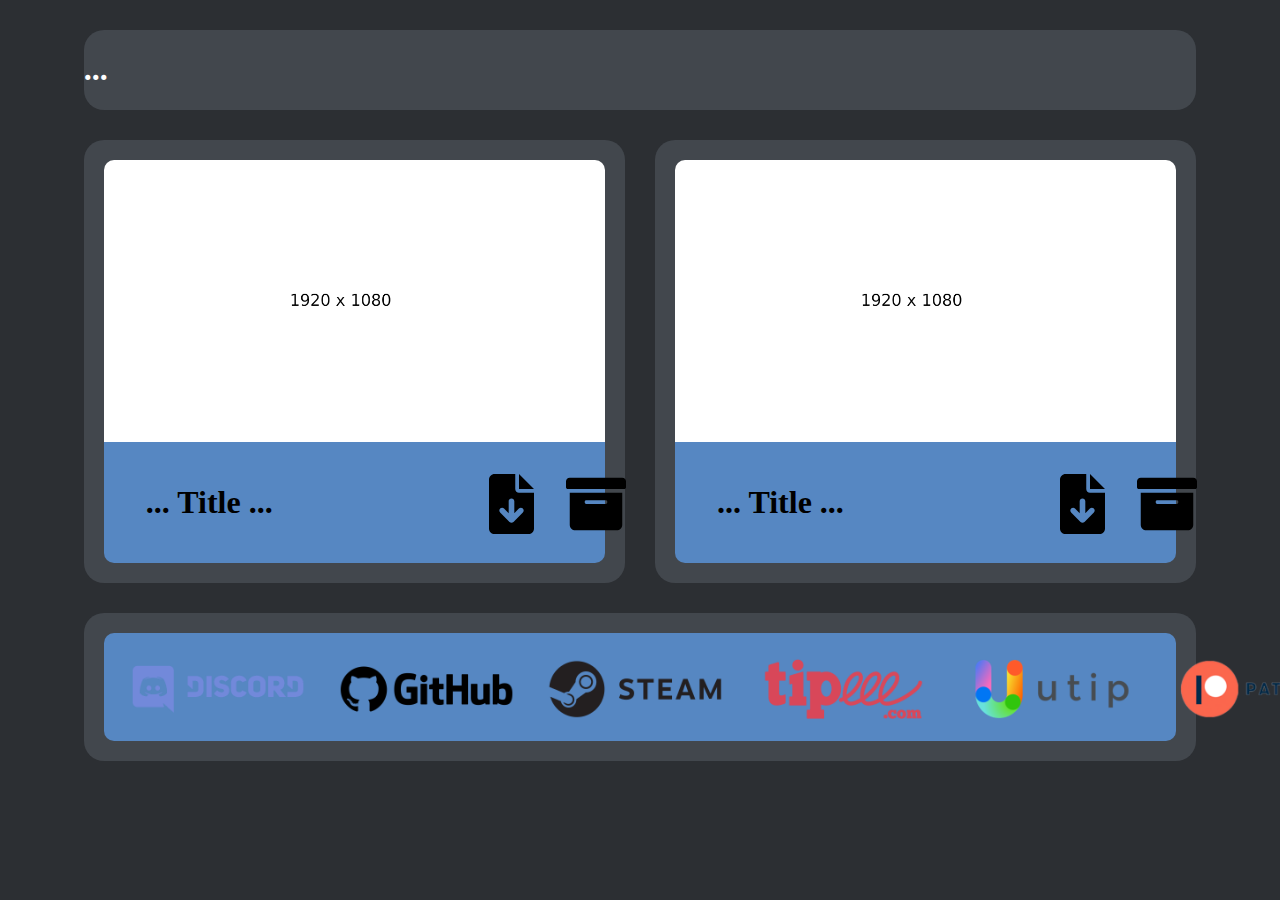
==== linventif.org/index.html @ 298c96c4 "2022 04 28" ====
<!DOCTYPE html>
<html>
    
    <head>
        <meta charset="utf-8" />
        <html lang="fr"> 
        <link rel="stylesheet" href="style.css" />        
        <title>Linventif ・ ORG</title>
        <link rel="icon" type="image/x-icon" href="Images/linv_flavicon.ico">
    </head>

    <body>
        <div id="body">

            <div id="nav">
                <div id="nav_content">
                    <h1>...</h1>
                </div>  
            </div>

            <div id="grid">
                    <div class="case">
                        <img class="content_image" src="Images/1920_x_1080.png">
                        <div class="title">
                            <h1>... Title ...</h1>
                            <div class="button">
                                <a href="Maps/Test/Materials/Materials-Test.zip">
                                    <input type="image" src="Images/file-arrow-down-solid.svg"/> 
                                </a>
                                <a href="Maps/Test/VMF/Test.zip">
                                    <input type="image" src="Images/box-archive-solid.svg"/> 
                                </a>
                            </div>   
                        </div>                                
                    </div>

                    <div class="case">
                        <img class="content_image" src="Images/1920_x_1080.png">
                        <div class="title">
                            <h1>... Title ...</h1>
                            <div class="button">
                                <a href="Maps/Test/Materials/Materials-Test.zip">
                                    <input type="image" src="Images/file-arrow-down-solid.svg"/> 
                                </a>
                                <a href="Maps/Test/VMF/Test.zip">
                                    <input type="image" src="Images/box-archive-solid.svg"/> 
                                </a>
                            </div>   
                        </div>                                
                    </div>
            </div>  


            <div id="footer">
                <div id="footer_content">
                    <div class="button">
                        <a href="https://dsc.gg/linventif">
                            <input type="image" src="Images/discord.png"/> 
                        </a>
                        <a href="https://dsc.gg/linventif">
                            <input type="image" src="Images/github.png"/> 
                        </a>
                        <a href="https://dsc.gg/linventif">
                            <input type="image" src="Images/steam.png"/> 
                        </a>
                        <a href="https://dsc.gg/linventif">
                            <input type="image" src="Images/tipeee.png"/> 
                        </a>
                        <a href="https://dsc.gg/linventif">
                            <input type="image" src="Images/utip.png"/> 
                        </a>
                        <a href="https://dsc.gg/linventif">
                            <input type="image" src="Images/patreon.png"/> 
                        </a>         
                    </div>
                </div>               
            </div>                       
        </div>
    </body>
</html>
---- linventif.org/style.css ----
body {
    color:black;
    background-color:#2c2f33;
    font-family: Calibri;
} 

#body {
    margin: auto;
    width: 88%;
}

/* - - - - - - - - - - - - - - - - - */

#nav {
    height: auto;
    margin-top: 30px;
    margin-bottom: 30px;
    border-radius: 20px;
    background-color:#42474d;
}

#nav_content {
    color: white;
    display: flex;
    justify-content: space-between;
    align-items: center; 
    margin: auto;
}

#nav_content .button {
    width: 90%;
}

/* - - - - - - - - - - - - - - - - - */

#footer {
    margin-top: 30px;
    margin-bottom: 30px;
    padding: 20px;
    height: auto;
    background-color:#42474d;
    border-radius: 20px;
}

#footer_content {
    background-color:#5687c2; 
    padding: 10px;
    border-radius: 10px;
}

/* - - - - - - - - - - - - - - - - - */

#grid {
    width: 100%;
	display: grid;
	grid-template-columns: repeat(2, 1fr);
	grid-gap: 30px;
	grid-auto-rows: minmax(auto, auto);  
}



/* - - - - - - - - - - - - - - - - - */

.case {
    height: auto;
    padding: 20px;
    background-color:#42474d;
    border-radius: 20px;
    display: flex;
    flex-direction: column;
}

#content {
	text-align: center;
    display: flex;
    justify-content: space-around;
}

.content_image {
    width: 100%;
    height: max-content;
    border-radius: 10px 10px 0px 0px;
}

/* - - - - - - - - - - - - - - - - - */

.title {
    background-color:#5687c2; 
    border-radius: 0px 0px 10px 10px;
    margin-top: 0%;
    height: auto;
    padding: 10px;

    display: flex;
    justify-content: space-evenly;
}

.title h1 {
    margin: 1em;
    width: 78%;
    display: inline-block;
    vertical-align: middle;
    line-height: normal;
    text-align: left;
}

.title .button {
    width: 22%;
    margin-right: 1em;
}

.title .button a:hover {
    
    -webkit-filter: invert(1);
    filter: invert(0.2);
}

/* - - - - - - - - - - - - - - - - - */

.button {
    display: flex;
    justify-content: space-around;
    align-items: center; 
    margin: auto;
}

input[type='image'] {
    margin-top: 1rem;
}

input[type='image'] {
    height: 60px;
}

.button a {
    align-items: center;
    border-radius: 8px;
    padding-bottom: 0.5em;
    padding-left: 1em;
    padding-right: 1em;
}
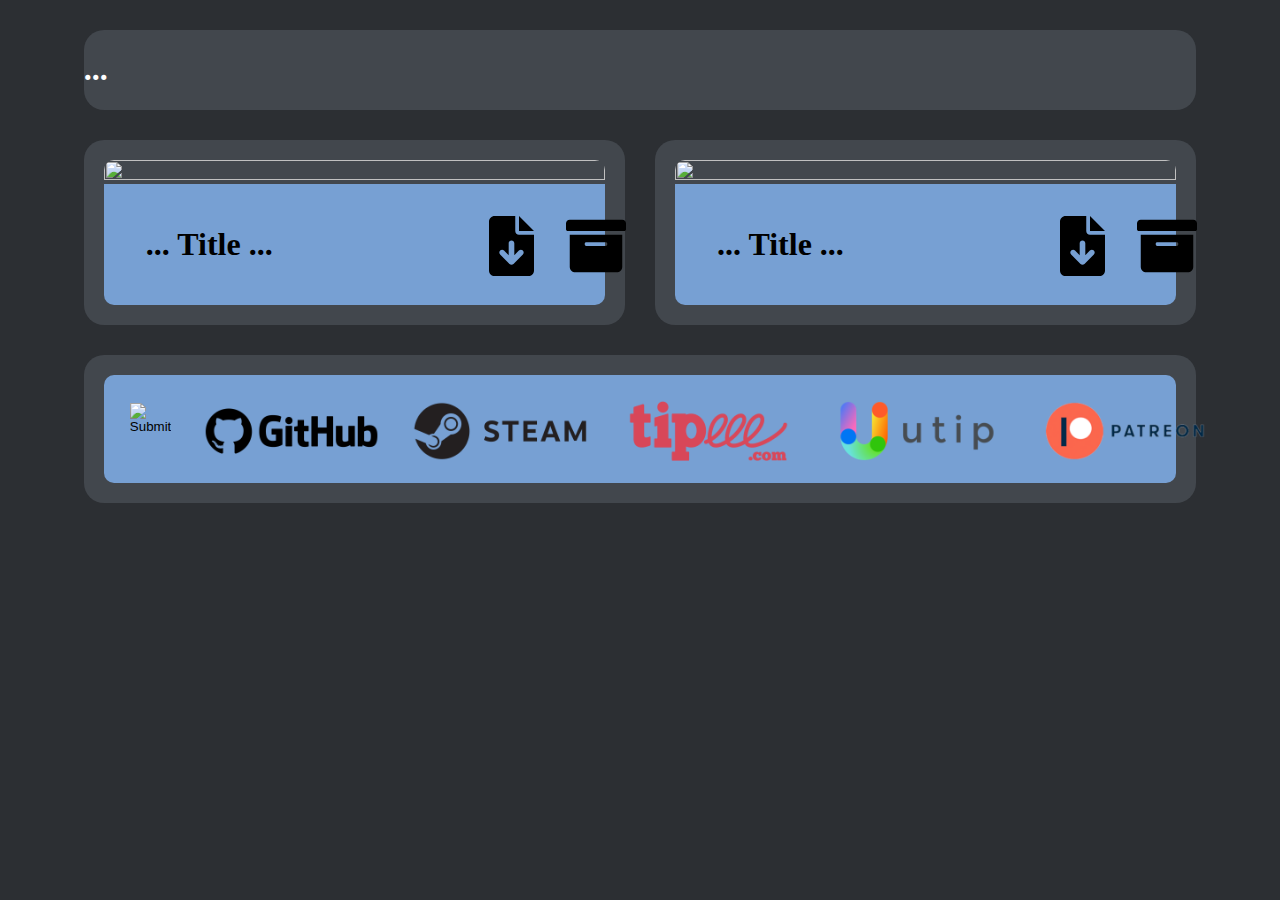
==== commit 94a7d5ab: "2022 04 29" ====
--- a/linventif.org/index.html
+++ b/linventif.org/index.html
@@ -1,5 +1,5 @@
 <!DOCTYPE html>
-<html>
+<html> 
     
     <head>
         <meta charset="utf-8" />
@@ -20,14 +20,14 @@
 
             <div id="grid">
                     <div class="case">
-                        <img class="content_image" src="Images/1920_x_1080.png">
+                        <img class="content_image" src="Images/test.jpg" aria-describedby="accéder au code Hypertext markup language">
                         <div class="title">
                             <h1>... Title ...</h1>
                             <div class="button">
-                                <a href="Maps/Test/Materials/Materials-Test.zip">
+                                <a href="Maps/Test/VMF/Test.zip">
                                     <input type="image" src="Images/file-arrow-down-solid.svg"/> 
                                 </a>
-                                <a href="Maps/Test/VMF/Test.zip">
+                                <a href="Maps/Test/Materials/Materials-Test.zip">
                                     <input type="image" src="Images/box-archive-solid.svg"/> 
                                 </a>
                             </div>   
@@ -35,7 +35,7 @@
                     </div>
 
                     <div class="case">
-                        <img class="content_image" src="Images/1920_x_1080.png">
+                        <img class="content_image" src="Images/test.jpg">
                         <div class="title">
                             <h1>... Title ...</h1>
                             <div class="button">
@@ -55,7 +55,7 @@
                 <div id="footer_content">
                     <div class="button">
                         <a href="https://dsc.gg/linventif">
-                            <input type="image" src="Images/discord.png"/> 
+                            <input type="image" src="Images/discord-2.png"/> 
                         </a>
                         <a href="https://dsc.gg/linventif">
                             <input type="image" src="Images/github.png"/> 
--- a/linventif.org/style.css
+++ b/linventif.org/style.css
@@ -43,7 +43,7 @@
 }
 
 #footer_content {
-    background-color:#5687c2; 
+    background-color:#77a0d3; 
     padding: 10px;
     border-radius: 10px;
 }
@@ -86,7 +86,7 @@
 /* - - - - - - - - - - - - - - - - - */
 
 .title {
-    background-color:#5687c2; 
+    background-color:#77a0d3; 
     border-radius: 0px 0px 10px 10px;
     margin-top: 0%;
     height: auto;
@@ -116,6 +116,7 @@
     filter: invert(0.2);
 }
 
+
 /* - - - - - - - - - - - - - - - - - */
 
 .button {
@@ -139,4 +140,6 @@
     padding-bottom: 0.5em;
     padding-left: 1em;
     padding-right: 1em;
-}+}
+
+/* - - - - - - - - - - - - - - - - - */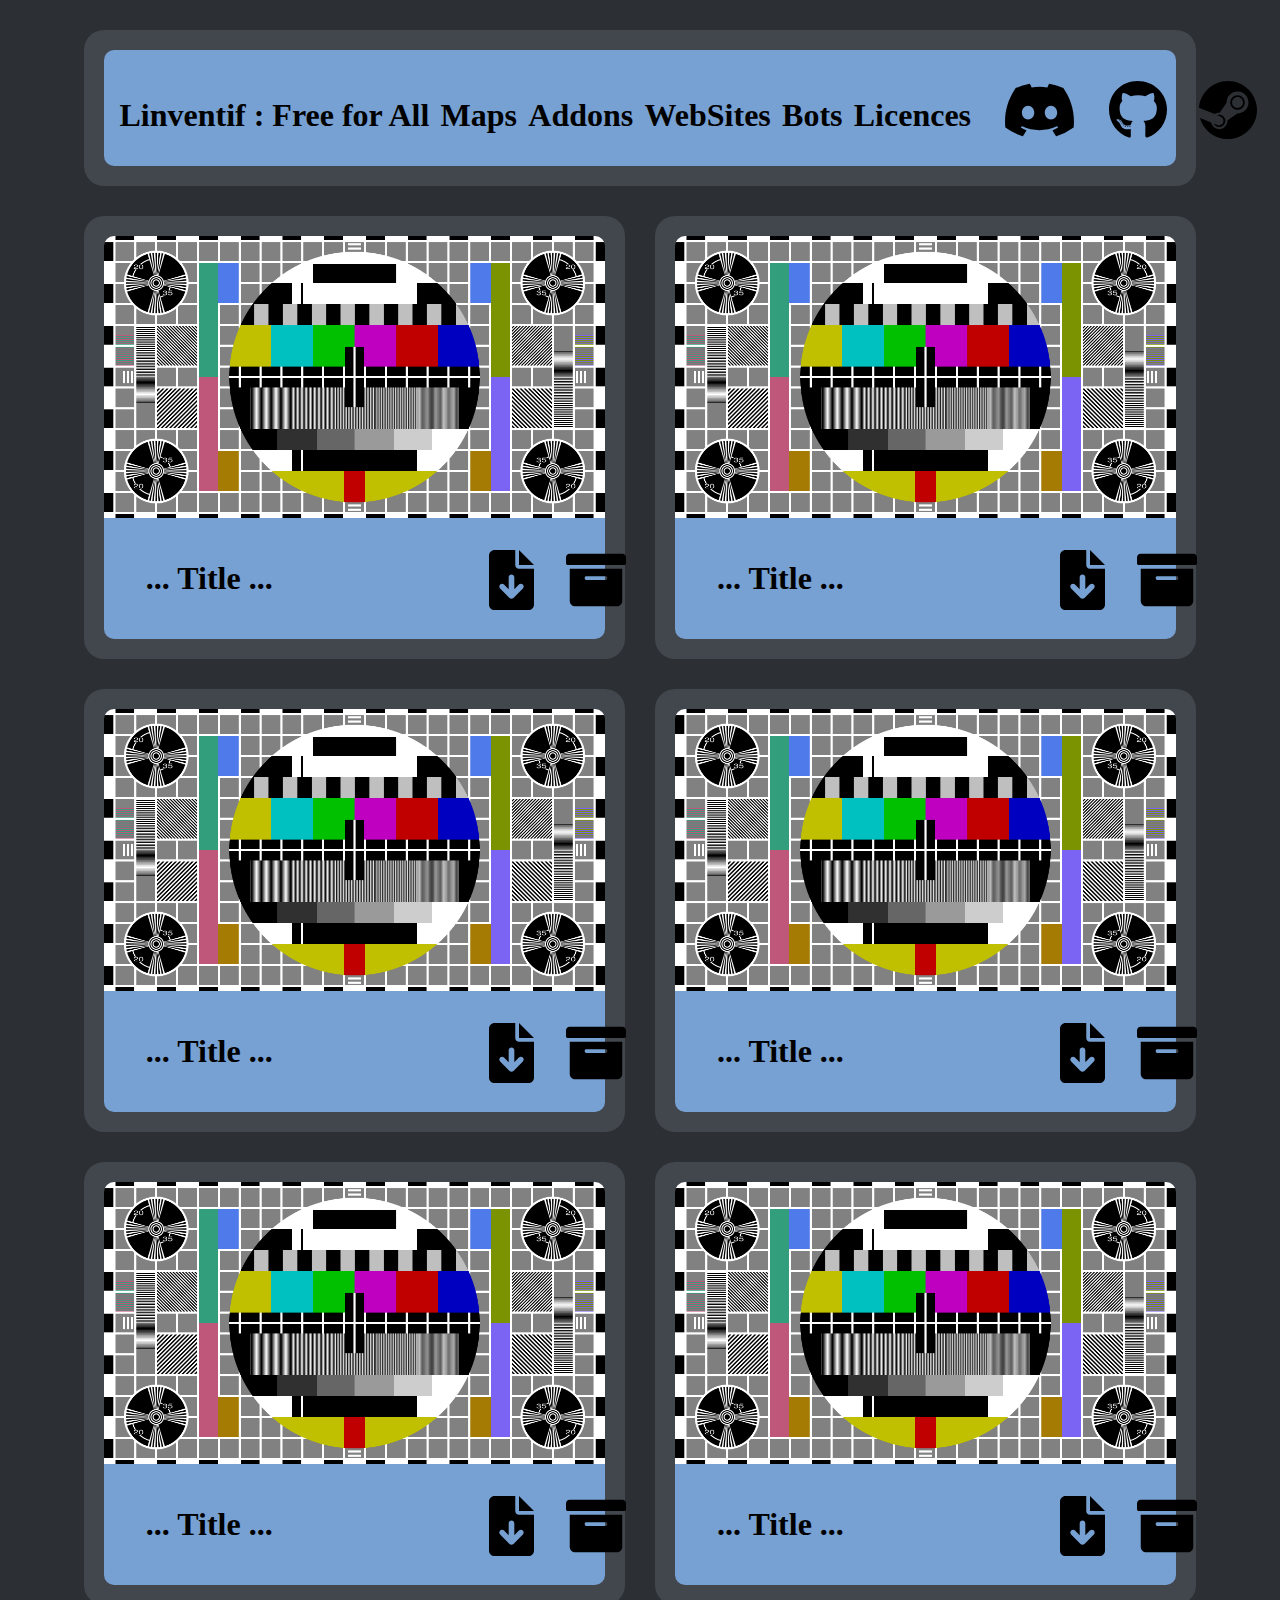
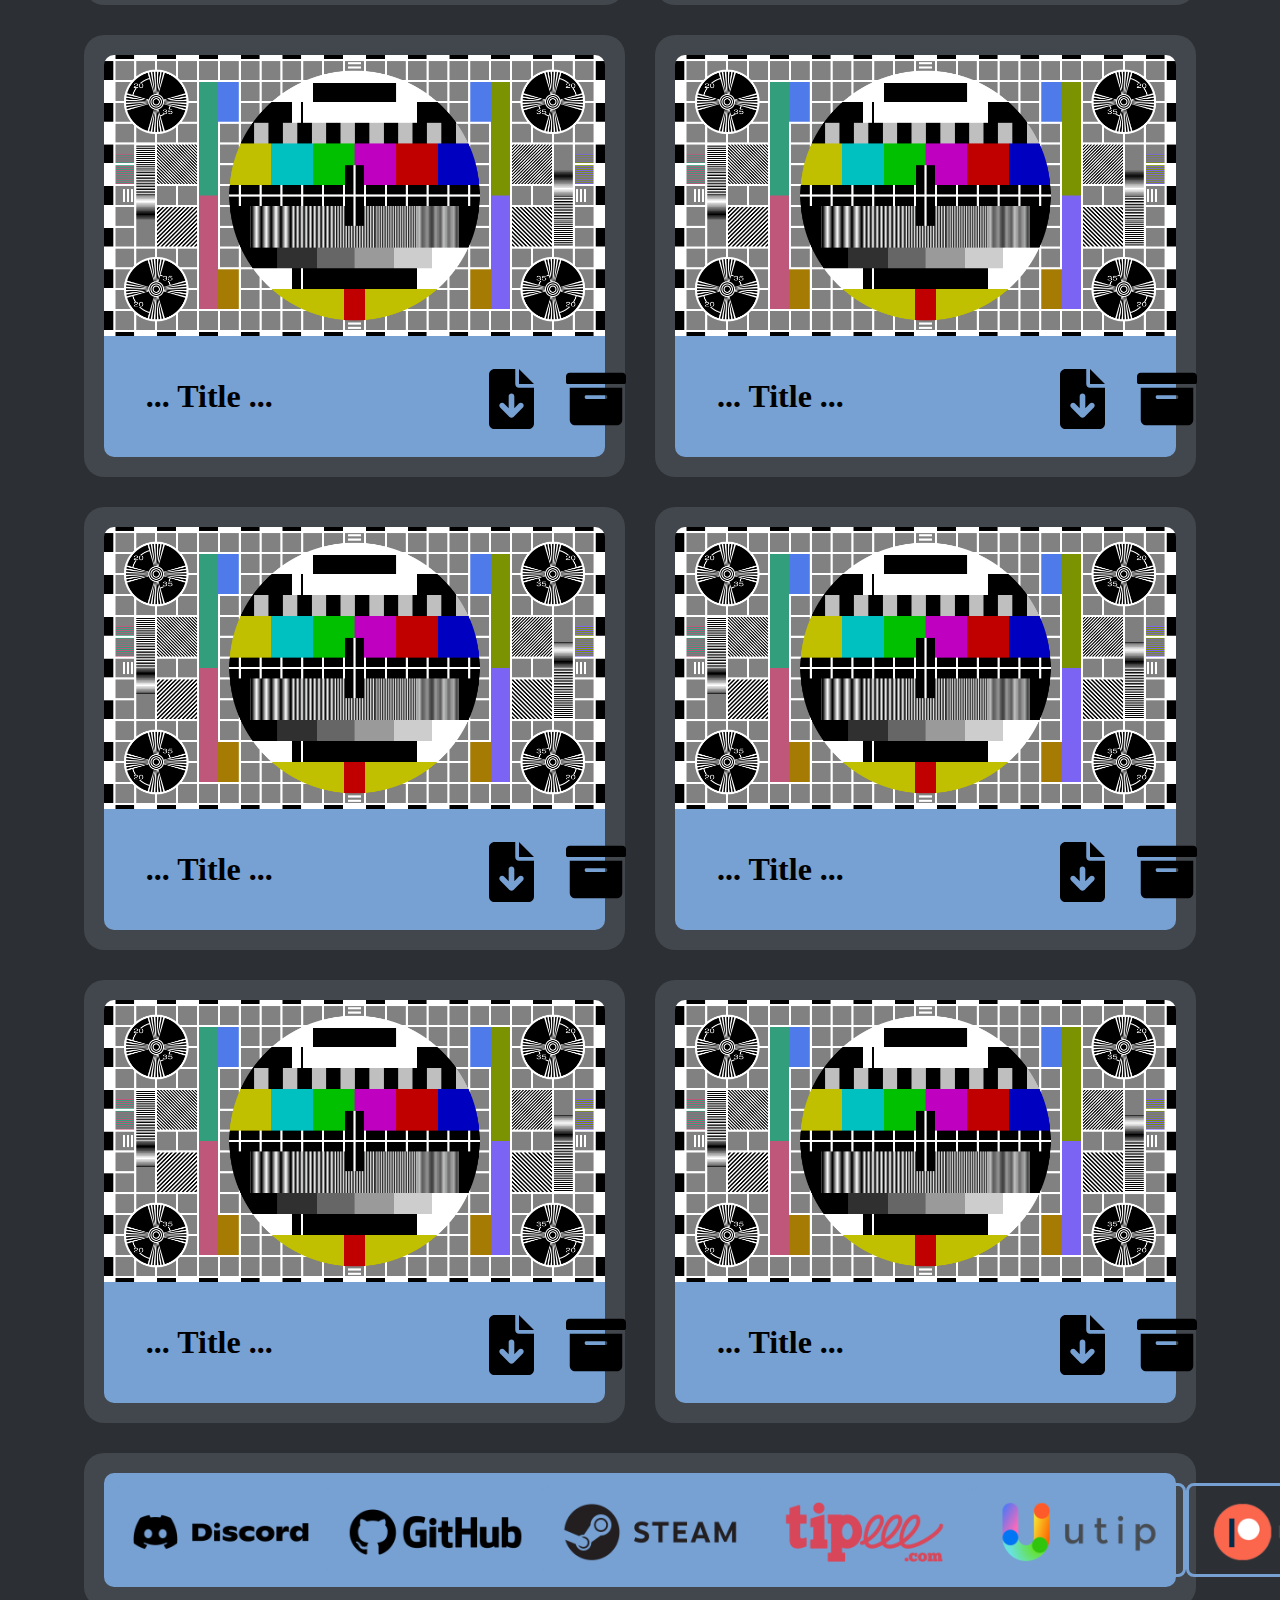
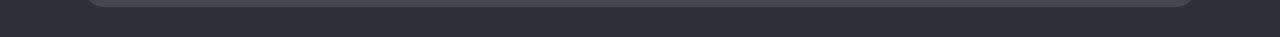
==== commit 1f0175c2: "2022 04 29" ====
--- a/linventif.org/index.html
+++ b/linventif.org/index.html
@@ -6,7 +6,7 @@
         <html lang="fr"> 
         <link rel="stylesheet" href="style.css" />        
         <title>Linventif ・ ORG</title>
-        <link rel="icon" type="image/x-icon" href="Images/linv_flavicon.ico">
+        <link rel="icon" type="image/x-icon" href="pictures/linv_flavicon.ico">
     </head>
 
     <body>
@@ -14,40 +14,210 @@
 
             <div id="nav">
                 <div id="nav_content">
-                    <h1>...</h1>
+                    <div id="button">
+                        <h1>Linventif : Free for All</h1>
+                        <h1><a href="https://dsc.gg/linventif">Maps</a></h1>
+                        <h1><a href="https://dsc.gg/linventif">Addons</a></h1>
+                        <h1><a href="https://dsc.gg/linventif">WebSites</a></h1>
+                        <h1><a href="https://dsc.gg/linventif">Bots</a></h1>
+                        <h1><a href="https://dsc.gg/linventif">Licences</a></h1>
+                    </div>                    
+                    <div id="links">
+                        <div class="button">
+                            <a href="https://dsc.gg/linventif">
+                                <input type="image" src="pictures/discord-brands.svg"/> 
+                            </a>
+                            <a href="https://github.com/linventif">
+                                <input type="image" src="pictures/github-brands.svg"/> 
+                            </a>
+                            <a href="https://steamcommunity.com/id/linventif">
+                                <input type="image" src="pictures/steam-brands.svg"/> 
+                            </a>
+                        </div>   
+                    </div>
                 </div>  
-            </div>
+            </div> 
 
             <div id="grid">
-                    <div class="case">
-                        <img class="content_image" src="Images/test.jpg" aria-describedby="accéder au code Hypertext markup language">
-                        <div class="title">
-                            <h1>... Title ...</h1>
-                            <div class="button">
-                                <a href="Maps/Test/VMF/Test.zip">
-                                    <input type="image" src="Images/file-arrow-down-solid.svg"/> 
-                                </a>
-                                <a href="Maps/Test/Materials/Materials-Test.zip">
-                                    <input type="image" src="Images/box-archive-solid.svg"/> 
-                                </a>
-                            </div>   
-                        </div>                                
-                    </div>
-
-                    <div class="case">
-                        <img class="content_image" src="Images/test.jpg">
-                        <div class="title">
-                            <h1>... Title ...</h1>
-                            <div class="button">
-                                <a href="Maps/Test/Materials/Materials-Test.zip">
-                                    <input type="image" src="Images/file-arrow-down-solid.svg"/> 
-                                </a>
-                                <a href="Maps/Test/VMF/Test.zip">
-                                    <input type="image" src="Images/box-archive-solid.svg"/> 
-                                </a>
-                            </div>   
-                        </div>                                
-                    </div>
+                <div class="case">
+                    <img class="content_image" src="pictures/1920_x_1080.png">
+                    <div class="title">
+                        <h1>... Title ...</h1>
+                        <div class="button">
+                            <a href="files/maps/test/materials/materials_test.zip">
+                                <input type="image" src="pictures/file-arrow-down-solid.svg"/> 
+                            </a>
+                            <a href="files/maps/test/vmf/test.zip">
+                                <input type="image" src="pictures/box-archive-solid.svg"/> 
+                            </a>
+                        </div>   
+                    </div>                                
+                </div>
+
+                <div class="case">
+                    <img class="content_image" src="pictures/1920_x_1080.png">
+                    <div class="title">
+                        <h1>... Title ...</h1>
+                        <div class="button">
+                            <a href="files/maps/test/materials/materials_test.zip">
+                                <input type="image" src="pictures/file-arrow-down-solid.svg"/> 
+                            </a>
+                            <a href="files/maps/test/vmf/test.zip">
+                                <input type="image" src="pictures/box-archive-solid.svg"/> 
+                            </a>
+                        </div>   
+                    </div>                                
+                </div>
+
+                <div class="case">
+                    <img class="content_image" src="pictures/1920_x_1080.png">
+                    <div class="title">
+                        <h1>... Title ...</h1>
+                        <div class="button">
+                            <a href="files/maps/test/materials/materials_test.zip">
+                                <input type="image" src="pictures/file-arrow-down-solid.svg"/> 
+                            </a>
+                            <a href="files/maps/test/vmf/test.zip">
+                                <input type="image" src="pictures/box-archive-solid.svg"/> 
+                            </a>
+                        </div>   
+                    </div>                                
+                </div>
+
+                <div class="case">
+                    <img class="content_image" src="pictures/1920_x_1080.png">
+                    <div class="title">
+                        <h1>... Title ...</h1>
+                        <div class="button">
+                            <a href="files/maps/test/materials/materials_test.zip">
+                                <input type="image" src="pictures/file-arrow-down-solid.svg"/> 
+                            </a>
+                            <a href="files/maps/test/vmf/test.zip">
+                                <input type="image" src="pictures/box-archive-solid.svg"/> 
+                            </a>
+                        </div>   
+                    </div>                                
+                </div>
+
+                <div class="case">
+                    <img class="content_image" src="pictures/1920_x_1080.png">
+                    <div class="title">
+                        <h1>... Title ...</h1>
+                        <div class="button">
+                            <a href="files/maps/test/materials/materials_test.zip">
+                                <input type="image" src="pictures/file-arrow-down-solid.svg"/> 
+                            </a>
+                            <a href="files/maps/test/vmf/test.zip">
+                                <input type="image" src="pictures/box-archive-solid.svg"/> 
+                            </a>
+                        </div>   
+                    </div>                                
+                </div>
+
+                <div class="case">
+                    <img class="content_image" src="pictures/1920_x_1080.png">
+                    <div class="title">
+                        <h1>... Title ...</h1>
+                        <div class="button">
+                            <a href="files/maps/test/materials/materials_test.zip">
+                                <input type="image" src="pictures/file-arrow-down-solid.svg"/> 
+                            </a>
+                            <a href="files/maps/test/vmf/test.zip">
+                                <input type="image" src="pictures/box-archive-solid.svg"/> 
+                            </a>
+                        </div>   
+                    </div>                                
+                </div>
+
+                <div class="case">
+                    <img class="content_image" src="pictures/1920_x_1080.png">
+                    <div class="title">
+                        <h1>... Title ...</h1>
+                        <div class="button">
+                            <a href="files/maps/test/materials/materials_test.zip">
+                                <input type="image" src="pictures/file-arrow-down-solid.svg"/> 
+                            </a>
+                            <a href="files/maps/test/vmf/test.zip">
+                                <input type="image" src="pictures/box-archive-solid.svg"/> 
+                            </a>
+                        </div>   
+                    </div>                                
+                </div>
+
+                <div class="case">
+                    <img class="content_image" src="pictures/1920_x_1080.png">
+                    <div class="title">
+                        <h1>... Title ...</h1>
+                        <div class="button">
+                            <a href="files/maps/test/materials/materials_test.zip">
+                                <input type="image" src="pictures/file-arrow-down-solid.svg"/> 
+                            </a>
+                            <a href="files/maps/test/vmf/test.zip">
+                                <input type="image" src="pictures/box-archive-solid.svg"/> 
+                            </a>
+                        </div>   
+                    </div>                                
+                </div>
+
+                <div class="case">
+                    <img class="content_image" src="pictures/1920_x_1080.png">
+                    <div class="title">
+                        <h1>... Title ...</h1>
+                        <div class="button">
+                            <a href="files/maps/test/materials/materials_test.zip">
+                                <input type="image" src="pictures/file-arrow-down-solid.svg"/> 
+                            </a>
+                            <a href="files/maps/test/vmf/test.zip">
+                                <input type="image" src="pictures/box-archive-solid.svg"/> 
+                            </a>
+                        </div>   
+                    </div>                                
+                </div>
+
+                <div class="case">
+                    <img class="content_image" src="pictures/1920_x_1080.png">
+                    <div class="title">
+                        <h1>... Title ...</h1>
+                        <div class="button">
+                            <a href="files/maps/test/materials/materials_test.zip">
+                                <input type="image" src="pictures/file-arrow-down-solid.svg"/> 
+                            </a>
+                            <a href="files/maps/test/vmf/test.zip">
+                                <input type="image" src="pictures/box-archive-solid.svg"/> 
+                            </a>
+                        </div>   
+                    </div>                                
+                </div>
+
+                <div class="case">
+                    <img class="content_image" src="pictures/1920_x_1080.png">
+                    <div class="title">
+                        <h1>... Title ...</h1>
+                        <div class="button">
+                            <a href="files/maps/test/materials/materials_test.zip">
+                                <input type="image" src="pictures/file-arrow-down-solid.svg"/> 
+                            </a>
+                            <a href="files/maps/test/vmf/test.zip">
+                                <input type="image" src="pictures/box-archive-solid.svg"/> 
+                            </a>
+                        </div>   
+                    </div>                                
+                </div>
+
+                <div class="case">
+                    <img class="content_image" src="pictures/1920_x_1080.png">
+                    <div class="title">
+                        <h1>... Title ...</h1>
+                        <div class="button">
+                            <a href="files/maps/test/materials/materials_test.zip">
+                                <input type="image" src="pictures/file-arrow-down-solid.svg"/> 
+                            </a>
+                            <a href="files/maps/test/vmf/test.zip">
+                                <input type="image" src="pictures/box-archive-solid.svg"/> 
+                            </a>
+                        </div>   
+                    </div>                                
+                </div>
             </div>  
 
 
@@ -55,22 +225,22 @@
                 <div id="footer_content">
                     <div class="button">
                         <a href="https://dsc.gg/linventif">
-                            <input type="image" src="Images/discord-2.png"/> 
-                        </a>
-                        <a href="https://dsc.gg/linventif">
-                            <input type="image" src="Images/github.png"/> 
-                        </a>
-                        <a href="https://dsc.gg/linventif">
-                            <input type="image" src="Images/steam.png"/> 
-                        </a>
-                        <a href="https://dsc.gg/linventif">
-                            <input type="image" src="Images/tipeee.png"/> 
-                        </a>
-                        <a href="https://dsc.gg/linventif">
-                            <input type="image" src="Images/utip.png"/> 
-                        </a>
-                        <a href="https://dsc.gg/linventif">
-                            <input type="image" src="Images/patreon.png"/> 
+                            <input type="image" src="pictures/discord-2.png"/> 
+                        </a>
+                        <a href="https://github.com/linventif">
+                            <input type="image" src="pictures/github.png"/> 
+                        </a>
+                        <a href="https://steamcommunity.com/id/linventif">
+                            <input type="image" src="pictures/steam.png"/> 
+                        </a>
+                        <a href="https://tipeee.com/linventif/">
+                            <input type="image" src="pictures/tipeee.png"/> 
+                        </a>
+                        <a href="https://utip.io/Linventif">
+                            <input type="image" src="pictures/utip.png"/> 
+                        </a>
+                        <a href="https://patreon.com/linventif">
+                            <input type="image" src="pictures/patreon.png"/> 
                         </a>         
                     </div>
                 </div>               
--- a/linventif.org/style.css
+++ b/linventif.org/style.css
@@ -17,18 +17,52 @@
     margin-bottom: 30px;
     border-radius: 20px;
     background-color:#42474d;
+    padding: 20px;
 }
 
 #nav_content {
-    color: white;
     display: flex;
     justify-content: space-between;
     align-items: center; 
     margin: auto;
+
+    background-color:#77a0d3; 
+    padding: 10px;
+    border-radius: 10px;
+}
+
+#nav_content #button {
+    display: flex;
+    justify-content: space-around;
+    align-items: center; 
+    width: 82%;
+    margin-top: 1em;
+}
+
+#nav_content #button a{
+    text-decoration: none;
+    color: black;
+}
+
+#nav_content #button a:hover{
+    color: #42474d;
+}
+
+#links {
+    width: 18%;
+    display: flex;
+    justify-content: space-around;
+    align-items: right; 
+
 }
 
 #nav_content .button {
     width: 90%;
+}
+
+#nav_content .button a:hover {    
+    -webkit-filter: invert(1);
+    filter: invert(0.3);
 }
 
 /* - - - - - - - - - - - - - - - - - */
@@ -48,16 +82,50 @@
     border-radius: 10px;
 }
 
-/* - - - - - - - - - - - - - - - - - */
-
-#grid {
-    width: 100%;
-	display: grid;
-	grid-template-columns: repeat(2, 1fr);
-	grid-gap: 30px;
-	grid-auto-rows: minmax(auto, auto);  
-}
-
+#footer_content .button a:hover {
+    border-color: #42474d;
+}
+
+#footer_content .button a {
+    border: solid 3px;
+    border-color: #77a0d3; 
+}
+
+/* - - - - - - - - - - - - - - - - - */
+
+
+@media screen and (max-width: 1000px)
+{
+    #grid {
+        width: 100%;
+        display: grid;
+        grid-template-columns: repeat(1, 1fr);
+        grid-gap: 30px;
+        grid-auto-rows: minmax(auto, auto);  
+    }
+}
+
+@media all and (min-width: 1000px) and (max-width: 1990px)
+{
+    #grid {
+        width: 100%;
+        display: grid;
+        grid-template-columns: repeat(2, 1fr);
+        grid-gap: 30px;
+        grid-auto-rows: minmax(auto, auto);  
+    }
+}
+
+@media screen and (min-width: 2000px)
+{
+    #grid {
+        width: 100%;
+        display: grid;
+        grid-template-columns: repeat(3, 1fr);
+        grid-gap: 30px;
+        grid-auto-rows: minmax(auto, auto);  
+    }
+}
 
 
 /* - - - - - - - - - - - - - - - - - */
@@ -110,10 +178,9 @@
     margin-right: 1em;
 }
 
-.title .button a:hover {
-    
+.title .button a:hover {    
     -webkit-filter: invert(1);
-    filter: invert(0.2);
+    filter: invert(0.3);
 }
 
 
@@ -136,10 +203,11 @@
 
 .button a {
     align-items: center;
-    border-radius: 8px;
     padding-bottom: 0.5em;
     padding-left: 1em;
     padding-right: 1em;
-}
+    border-radius: 8px;
+}
+
 
 /* - - - - - - - - - - - - - - - - - */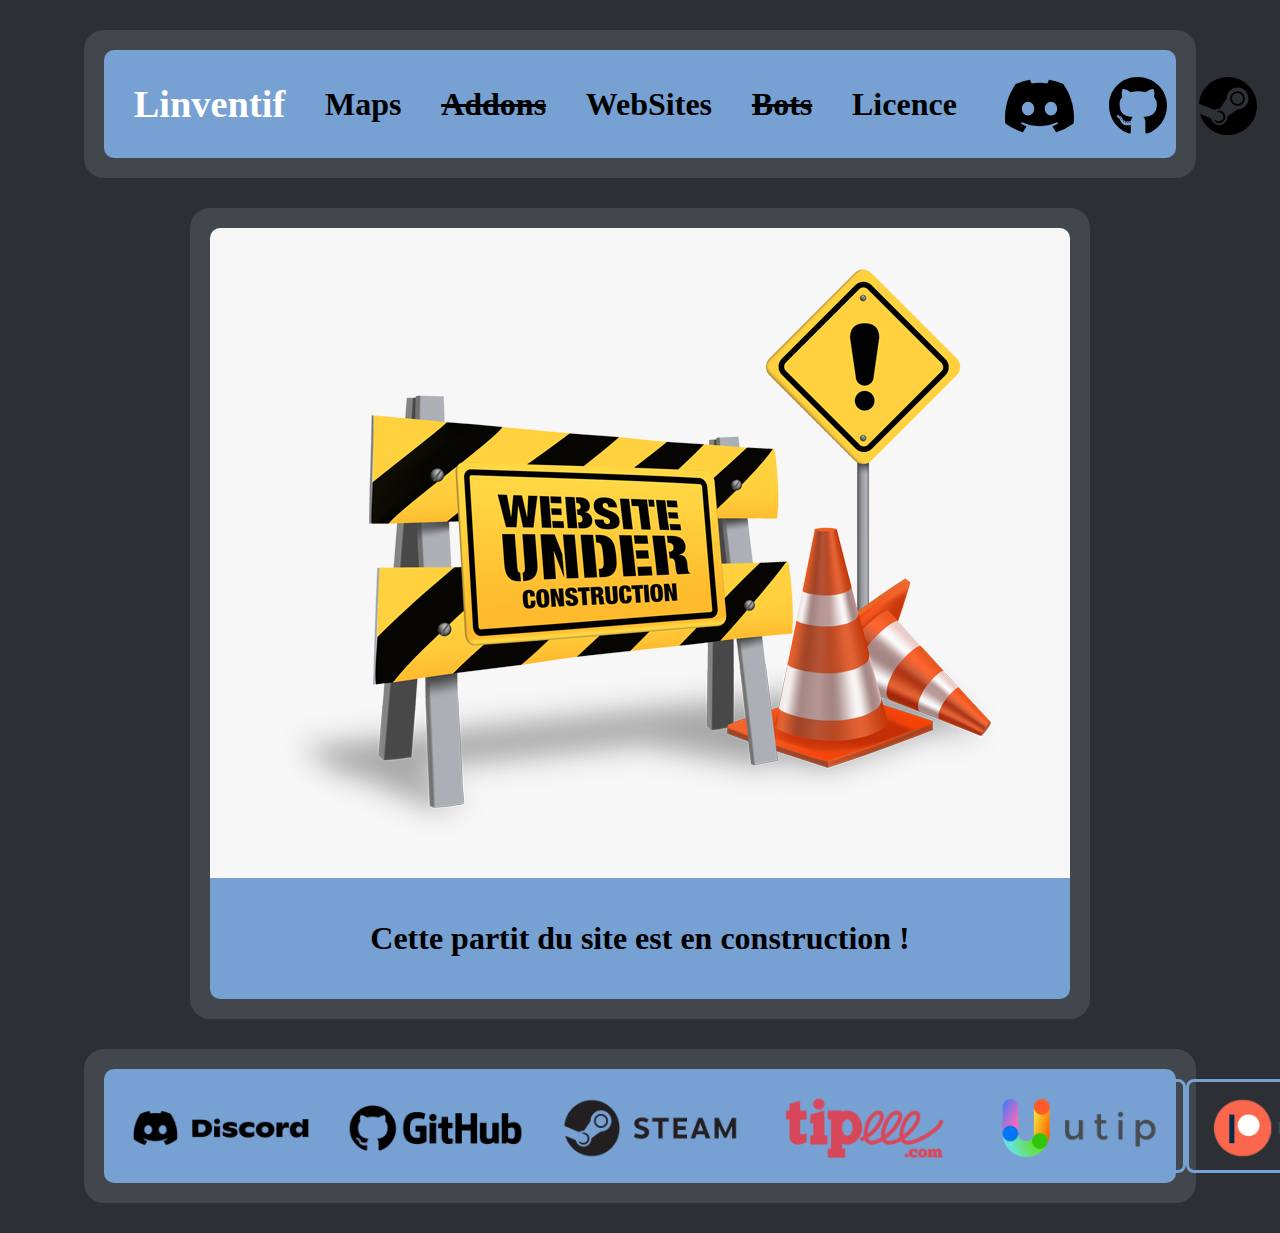
==== commit a8df988d: "2022 05 01" ====
--- a/linventif.org/index.html
+++ b/linventif.org/index.html
@@ -4,7 +4,7 @@
     <head>
         <meta charset="utf-8" />
         <html lang="fr"> 
-        <link rel="stylesheet" href="style.css" />        
+        <link rel="stylesheet" href="commun.css" />        
         <title>Linventif ・ ORG</title>
         <link rel="icon" type="image/x-icon" href="pictures/linv_flavicon.ico">
     </head>
@@ -15,12 +15,12 @@
             <div id="nav">
                 <div id="nav_content">
                     <div id="button">
-                        <h1>Linventif : Free for All</h1>
-                        <h1><a href="https://dsc.gg/linventif">Maps</a></h1>
-                        <h1><a href="https://dsc.gg/linventif">Addons</a></h1>
-                        <h1><a href="https://dsc.gg/linventif">WebSites</a></h1>
-                        <h1><a href="https://dsc.gg/linventif">Bots</a></h1>
-                        <h1><a href="https://dsc.gg/linventif">Licences</a></h1>
+                        <h1><a class="color" id="linventif" href="index.html">Linventif</a></h1>
+                        <h1><a href="maps/index.html">Maps</a></h1>
+                        <h1><a class="barre" href="under-construction/index.html">Addons</a></h1>
+                        <h1><a href="websites/index.html">WebSites</a></h1>
+                        <h1><a class="barre" href="under-construction/index.html">Bots</a></h1>
+                        <h1><a href="https://creativecommons.org/licenses/by-nc-sa/3.0/">Licence</a></h1>
                     </div>                    
                     <div id="links">
                         <div class="button">
@@ -38,186 +38,13 @@
                 </div>  
             </div> 
 
-            <div id="grid">
+            <div id="content">
                 <div class="case">
-                    <img class="content_image" src="pictures/1920_x_1080.png">
+                    <img class="content_image" src="pictures/under-construction.png">
                     <div class="title">
-                        <h1>... Title ...</h1>
-                        <div class="button">
-                            <a href="files/maps/test/materials/materials_test.zip">
-                                <input type="image" src="pictures/file-arrow-down-solid.svg"/> 
-                            </a>
-                            <a href="files/maps/test/vmf/test.zip">
-                                <input type="image" src="pictures/box-archive-solid.svg"/> 
-                            </a>
-                        </div>   
+                        <h1>Cette partit du site est en construction !</h1>
                     </div>                                
-                </div>
-
-                <div class="case">
-                    <img class="content_image" src="pictures/1920_x_1080.png">
-                    <div class="title">
-                        <h1>... Title ...</h1>
-                        <div class="button">
-                            <a href="files/maps/test/materials/materials_test.zip">
-                                <input type="image" src="pictures/file-arrow-down-solid.svg"/> 
-                            </a>
-                            <a href="files/maps/test/vmf/test.zip">
-                                <input type="image" src="pictures/box-archive-solid.svg"/> 
-                            </a>
-                        </div>   
-                    </div>                                
-                </div>
-
-                <div class="case">
-                    <img class="content_image" src="pictures/1920_x_1080.png">
-                    <div class="title">
-                        <h1>... Title ...</h1>
-                        <div class="button">
-                            <a href="files/maps/test/materials/materials_test.zip">
-                                <input type="image" src="pictures/file-arrow-down-solid.svg"/> 
-                            </a>
-                            <a href="files/maps/test/vmf/test.zip">
-                                <input type="image" src="pictures/box-archive-solid.svg"/> 
-                            </a>
-                        </div>   
-                    </div>                                
-                </div>
-
-                <div class="case">
-                    <img class="content_image" src="pictures/1920_x_1080.png">
-                    <div class="title">
-                        <h1>... Title ...</h1>
-                        <div class="button">
-                            <a href="files/maps/test/materials/materials_test.zip">
-                                <input type="image" src="pictures/file-arrow-down-solid.svg"/> 
-                            </a>
-                            <a href="files/maps/test/vmf/test.zip">
-                                <input type="image" src="pictures/box-archive-solid.svg"/> 
-                            </a>
-                        </div>   
-                    </div>                                
-                </div>
-
-                <div class="case">
-                    <img class="content_image" src="pictures/1920_x_1080.png">
-                    <div class="title">
-                        <h1>... Title ...</h1>
-                        <div class="button">
-                            <a href="files/maps/test/materials/materials_test.zip">
-                                <input type="image" src="pictures/file-arrow-down-solid.svg"/> 
-                            </a>
-                            <a href="files/maps/test/vmf/test.zip">
-                                <input type="image" src="pictures/box-archive-solid.svg"/> 
-                            </a>
-                        </div>   
-                    </div>                                
-                </div>
-
-                <div class="case">
-                    <img class="content_image" src="pictures/1920_x_1080.png">
-                    <div class="title">
-                        <h1>... Title ...</h1>
-                        <div class="button">
-                            <a href="files/maps/test/materials/materials_test.zip">
-                                <input type="image" src="pictures/file-arrow-down-solid.svg"/> 
-                            </a>
-                            <a href="files/maps/test/vmf/test.zip">
-                                <input type="image" src="pictures/box-archive-solid.svg"/> 
-                            </a>
-                        </div>   
-                    </div>                                
-                </div>
-
-                <div class="case">
-                    <img class="content_image" src="pictures/1920_x_1080.png">
-                    <div class="title">
-                        <h1>... Title ...</h1>
-                        <div class="button">
-                            <a href="files/maps/test/materials/materials_test.zip">
-                                <input type="image" src="pictures/file-arrow-down-solid.svg"/> 
-                            </a>
-                            <a href="files/maps/test/vmf/test.zip">
-                                <input type="image" src="pictures/box-archive-solid.svg"/> 
-                            </a>
-                        </div>   
-                    </div>                                
-                </div>
-
-                <div class="case">
-                    <img class="content_image" src="pictures/1920_x_1080.png">
-                    <div class="title">
-                        <h1>... Title ...</h1>
-                        <div class="button">
-                            <a href="files/maps/test/materials/materials_test.zip">
-                                <input type="image" src="pictures/file-arrow-down-solid.svg"/> 
-                            </a>
-                            <a href="files/maps/test/vmf/test.zip">
-                                <input type="image" src="pictures/box-archive-solid.svg"/> 
-                            </a>
-                        </div>   
-                    </div>                                
-                </div>
-
-                <div class="case">
-                    <img class="content_image" src="pictures/1920_x_1080.png">
-                    <div class="title">
-                        <h1>... Title ...</h1>
-                        <div class="button">
-                            <a href="files/maps/test/materials/materials_test.zip">
-                                <input type="image" src="pictures/file-arrow-down-solid.svg"/> 
-                            </a>
-                            <a href="files/maps/test/vmf/test.zip">
-                                <input type="image" src="pictures/box-archive-solid.svg"/> 
-                            </a>
-                        </div>   
-                    </div>                                
-                </div>
-
-                <div class="case">
-                    <img class="content_image" src="pictures/1920_x_1080.png">
-                    <div class="title">
-                        <h1>... Title ...</h1>
-                        <div class="button">
-                            <a href="files/maps/test/materials/materials_test.zip">
-                                <input type="image" src="pictures/file-arrow-down-solid.svg"/> 
-                            </a>
-                            <a href="files/maps/test/vmf/test.zip">
-                                <input type="image" src="pictures/box-archive-solid.svg"/> 
-                            </a>
-                        </div>   
-                    </div>                                
-                </div>
-
-                <div class="case">
-                    <img class="content_image" src="pictures/1920_x_1080.png">
-                    <div class="title">
-                        <h1>... Title ...</h1>
-                        <div class="button">
-                            <a href="files/maps/test/materials/materials_test.zip">
-                                <input type="image" src="pictures/file-arrow-down-solid.svg"/> 
-                            </a>
-                            <a href="files/maps/test/vmf/test.zip">
-                                <input type="image" src="pictures/box-archive-solid.svg"/> 
-                            </a>
-                        </div>   
-                    </div>                                
-                </div>
-
-                <div class="case">
-                    <img class="content_image" src="pictures/1920_x_1080.png">
-                    <div class="title">
-                        <h1>... Title ...</h1>
-                        <div class="button">
-                            <a href="files/maps/test/materials/materials_test.zip">
-                                <input type="image" src="pictures/file-arrow-down-solid.svg"/> 
-                            </a>
-                            <a href="files/maps/test/vmf/test.zip">
-                                <input type="image" src="pictures/box-archive-solid.svg"/> 
-                            </a>
-                        </div>   
-                    </div>                                
-                </div>
+                </div> 
             </div>  
 
 
--- a/linventif.org/commun.css
+++ b/linventif.org/commun.css
@@ -0,0 +1,229 @@
+body {
+    color:black;
+    background-color:#2c2f33;
+    font-family: Calibri;
+} 
+
+#body {
+    margin: auto;
+    width: 88%;
+}
+ 
+/* - - - - - - - - - - - - - - - - - */
+
+#nav {
+    height: auto;
+    margin-top: 30px;
+    margin-bottom: 30px;
+    border-radius: 20px;
+    background-color:#42474d;
+    padding: 20px;
+}
+
+#nav_content {
+    display: flex;
+    justify-content: space-between;
+    align-items: center; 
+    margin: auto;
+
+    background-color:#77a0d3; 
+    padding: 10px;
+    border-radius: 10px;
+}
+
+#nav_content #button {
+    display: flex;
+    justify-content: space-around;
+    align-items: center; 
+    width: 82%;
+}
+
+#nav_content #button a{
+    text-decoration: none;
+    color: black;
+}
+
+#nav_content #button .barre{
+    text-decoration: line-through;
+}
+
+#nav_content #button .color{
+    color: white;
+}
+
+#nav_content #button a:hover{
+    color: #42474d;
+}
+
+#linventif {
+    font-size: 120%;
+}
+#links {
+    width: 18%;
+    display: flex;
+    justify-content: space-around;
+    align-items: right; 
+
+}
+
+#nav_content .button {
+    width: 90%;
+}
+
+#nav_content .button a:hover {    
+    -webkit-filter: invert(1);
+    filter: invert(0.3);
+}
+
+/* - - - - - - - - - - - - - - - - - */
+
+#footer {
+    margin-top: 30px;
+    margin-bottom: 30px;
+    padding: 20px;
+    height: auto;
+    background-color:#42474d;
+    border-radius: 20px;
+}
+
+#footer_content {
+    background-color:#77a0d3; 
+    padding: 10px;
+    border-radius: 10px;
+}
+
+#footer_content .button a:hover {
+    border-color: #42474d;
+}
+
+#footer_content .button a {
+    border: solid 3px;
+    border-color: #77a0d3; 
+}
+
+/* - - - - - - - - - - - - - - - - - */
+
+
+@media screen and (max-width: 1000px)
+{
+    #grid {
+        width: 100%;
+        display: grid;
+        grid-template-columns: repeat(1, 1fr);
+        grid-gap: 30px;
+        grid-auto-rows: minmax(auto, auto);  
+    }
+}
+
+@media all and (min-width: 1000px) and (max-width: 1990px)
+{
+    #grid {
+        width: 100%;
+        display: grid;
+        grid-template-columns: repeat(2, 1fr);
+        grid-gap: 30px;
+        grid-auto-rows: minmax(auto, auto);  
+    }
+}
+
+@media screen and (min-width: 2000px)
+{
+    #grid {
+        width: 100%;
+        display: grid;
+        grid-template-columns: repeat(3, 1fr);
+        grid-gap: 30px;
+        grid-auto-rows: minmax(auto, auto);  
+    }
+}
+
+
+/* - - - - - - - - - - - - - - - - - */
+
+.case {
+    height: auto;
+    padding: 20px;
+    background-color:#42474d;
+    border-radius: 20px;
+    display: flex;
+    flex-direction: column;
+}
+
+#content {
+	text-align: center;
+    display: flex;
+    justify-content: space-around;
+}
+
+.content_image {
+    width: 100%;
+    height: max-content;
+    border-radius: 10px 10px 0px 0px;
+}
+
+/* - - - - - - - - - - - - - - - - - */
+
+.title {
+    background-color:#77a0d3; 
+    border-radius: 0px 0px 10px 10px;
+    margin-top: 0%;
+    height: auto;
+    padding: 10px;
+
+    display: flex;
+    justify-content: space-evenly;
+}
+
+.title h1 {
+    margin: 1em;
+    width: 78%;
+    display: inline-block;
+    vertical-align: middle;
+    line-height: normal;
+    align-items: center; 
+}
+
+
+.link_title {
+    text-decoration: none;
+    color: black;
+}
+
+.title .button {
+    width: 22%;
+    margin-right: 1em;
+}
+
+.title .button a:hover {    
+    -webkit-filter: invert(1);
+    filter: invert(0.3);
+}
+
+
+/* - - - - - - - - - - - - - - - - - */
+
+.button {
+    display: flex;
+    justify-content: space-around;
+    align-items: center; 
+    margin: auto;
+}
+
+input[type='image'] {
+    margin-top: 1rem;
+}
+
+input[type='image'] {
+    height: 60px;
+}
+
+.button a {
+    align-items: center;
+    padding-bottom: 0.5em;
+    padding-left: 1em;
+    padding-right: 1em;
+    border-radius: 8px;
+}
+
+
+/* - - - - - - - - - - - - - - - - - */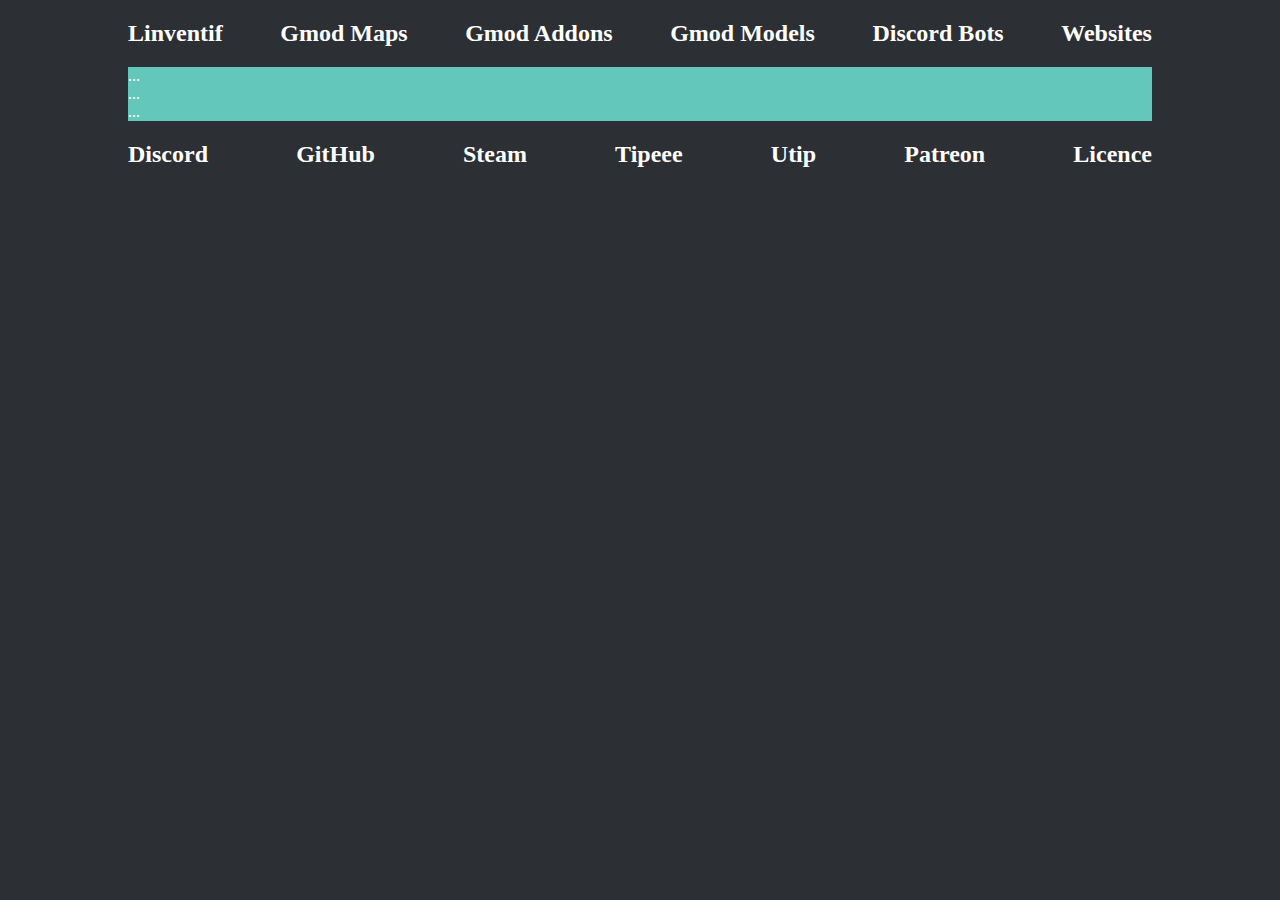
==== commit 851cdf31: "2022 05 31" ====
--- a/linventif.org/index.html
+++ b/linventif.org/index.html
@@ -1,77 +1,43 @@
 <!DOCTYPE html>
-<html> 
-    
+<html>    
     <head>
-        <meta charset="utf-8" />
-        <html lang="fr"> 
-        <link rel="stylesheet" href="commun.css" />        
+        <meta charset="utf-8" http-equiv="refresh" content="60"/>
+        <html lang="fr">
+        <link rel="stylesheet" href="style.css" />        
         <title>Linventif ・ ORG</title>
         <link rel="icon" type="image/x-icon" href="pictures/linv_flavicon.ico">
-    </head>
+    </head> 
 
     <body>
+        <div class="nav">
+            <a href="https://google.fr" class="button"><h2>Linventif</h2></a>
+            <a href="https://google.fr" class="button"><h2>Gmod Maps</h2></a>
+            <a href="https://google.fr" class="button"><h2>Gmod Addons</h2></a>
+            <a href="https://google.fr" class="button"><h2>Gmod Models</h2></a>
+            <a href="https://google.fr" class="button"><h2>Discord Bots</h2></a>
+            <a href="https://google.fr" class="button"><h2>Websites</h2></a>
+        </div>  
+
         <div id="body">
+            <div>
+                ...
+            </div>
+            <div>
+                ...
+            </div>
+            <div>
+                ...
+            </div>
+        </div>
 
-            <div id="nav">
-                <div id="nav_content">
-                    <div id="button">
-                        <h1><a class="color" id="linventif" href="index.html">Linventif</a></h1>
-                        <h1><a href="maps/index.html">Maps</a></h1>
-                        <h1><a class="barre" href="under-construction/index.html">Addons</a></h1>
-                        <h1><a href="websites/index.html">WebSites</a></h1>
-                        <h1><a class="barre" href="under-construction/index.html">Bots</a></h1>
-                        <h1><a href="https://creativecommons.org/licenses/by-nc-sa/3.0/">Licence</a></h1>
-                    </div>                    
-                    <div id="links">
-                        <div class="button">
-                            <a href="https://dsc.gg/linventif">
-                                <input type="image" src="pictures/discord-brands.svg"/> 
-                            </a>
-                            <a href="https://github.com/linventif">
-                                <input type="image" src="pictures/github-brands.svg"/> 
-                            </a>
-                            <a href="https://steamcommunity.com/id/linventif">
-                                <input type="image" src="pictures/steam-brands.svg"/> 
-                            </a>
-                        </div>   
-                    </div>
-                </div>  
-            </div> 
-
-            <div id="content">
-                <div class="case">
-                    <img class="content_image" src="pictures/under-construction.png">
-                    <div class="title">
-                        <h1>Cette partit du site est en construction !</h1>
-                    </div>                                
-                </div> 
-            </div>  
-
-
-            <div id="footer">
-                <div id="footer_content">
-                    <div class="button">
-                        <a href="https://dsc.gg/linventif">
-                            <input type="image" src="pictures/discord-2.png"/> 
-                        </a>
-                        <a href="https://github.com/linventif">
-                            <input type="image" src="pictures/github.png"/> 
-                        </a>
-                        <a href="https://steamcommunity.com/id/linventif">
-                            <input type="image" src="pictures/steam.png"/> 
-                        </a>
-                        <a href="https://tipeee.com/linventif/">
-                            <input type="image" src="pictures/tipeee.png"/> 
-                        </a>
-                        <a href="https://utip.io/Linventif">
-                            <input type="image" src="pictures/utip.png"/> 
-                        </a>
-                        <a href="https://patreon.com/linventif">
-                            <input type="image" src="pictures/patreon.png"/> 
-                        </a>         
-                    </div>
-                </div>               
-            </div>                       
-        </div>
+        <div class="nav">
+            <a href="https://dsc.gg/linventif" class="button"><h2>Discord</h2></a>
+            <a href="https://github.com/linventif" class="button"><h2>GitHub</h2></a>
+            <a href="https://steamcommunity.com/id/linventif" class="button"><h2>Steam</h2></a>
+            <a href="https://tipeee.com/linventif" class="button"><h2>Tipeee</h2></a>
+            <a href="https://utip.io/Linventif" class="button"><h2>Utip</h2></a>
+            <a href="https://patreon.com/linventif" class="button"><h2>Patreon</h2></a>
+            <a href="https://creativecommons.org/licenses/by-nc-sa/3.0/" class="button"><h2>Licence</h2></a>
+        </div>  
     </body>
 </html>--- a/linventif.org/style.css
+++ b/linventif.org/style.css
@@ -0,0 +1,46 @@
+body {
+    color: white;
+    background-color:#2c2f33;
+    font-family: Calibri;
+    display: flex;
+    flex-direction: column;
+    margin: 0%;
+    margin-left: 10%;
+    margin-right: 10%;
+    width: 80%;
+    /*height: 100vh; 
+    width: 100vmax;*/
+}
+
+#body {/*
+    margin-top: 2em;
+    margin-bottom: 2em;
+    display: grid;
+    grid-template-columns: repeat(2, 1fr);
+    grid-gap: 2em ;*/
+}
+       
+/* - - - - - - - - - - - - - - - - - - - - */
+
+.nav {
+    /*background-color:#414a59;*/
+    width: 100%;
+    display: flex;
+    justify-content: space-between;
+    border-radius: 0px 0px 10px 10px;
+}
+
+.nav a {    
+    text-decoration: none;
+    color: white;
+}
+
+.nav .button:hover {
+    color: #63c7bb;
+}
+
+/* - - - - - - - - - - - - - - - - - - - - */
+
+#body div {
+    background-color: #63c7bb;
+}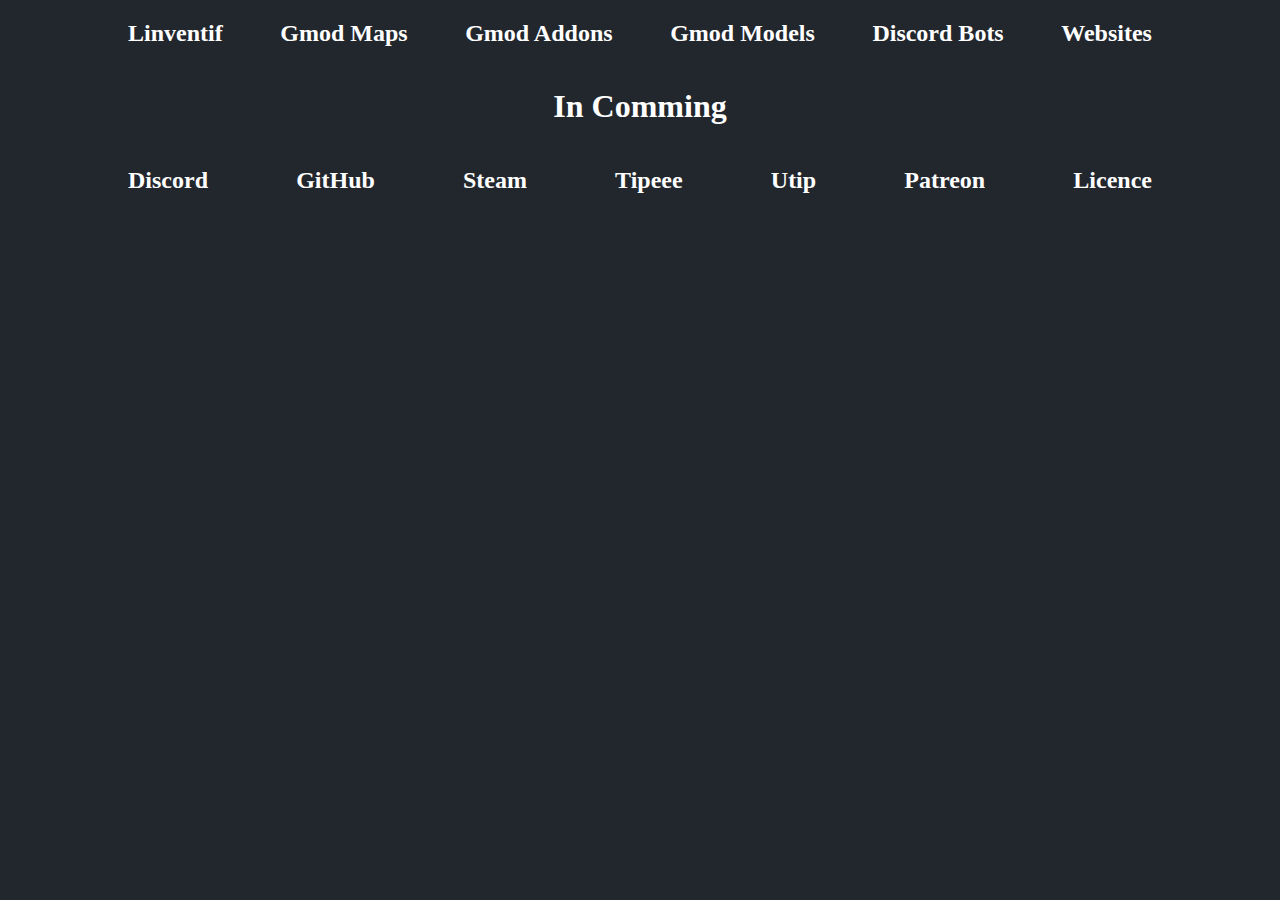
==== commit 3b42e3f4: "2022 07 06" ====
--- a/linventif.org/index.html
+++ b/linventif.org/index.html
@@ -4,23 +4,24 @@
         <meta charset="utf-8" http-equiv="refresh" content="60"/>
         <html lang="fr">
         <link rel="stylesheet" href="style.css" />        
-        <title>Linventif ・ ORG</title>
+        <title>Linventif ・ORG</title>
         <link rel="icon" type="image/x-icon" href="pictures/linv_flavicon.ico">
     </head> 
 
     <body>
         <div class="nav">
-            <a href="https://google.fr" class="button"><h2>Linventif</h2></a>
-            <a href="https://google.fr" class="button"><h2>Gmod Maps</h2></a>
-            <a href="https://google.fr" class="button"><h2>Gmod Addons</h2></a>
-            <a href="https://google.fr" class="button"><h2>Gmod Models</h2></a>
-            <a href="https://google.fr" class="button"><h2>Discord Bots</h2></a>
-            <a href="https://google.fr" class="button"><h2>Websites</h2></a>
+            <a href="https://linventif.org" class="button-crossed"><h2>Linventif</h2></a>
+            <a href="https://linventif.org" class="button"><h2>Gmod Maps</h2></a>
+            <a href="https://linventif.org" class="button"><h2>Gmod Addons</h2></a>
+            <a href="https://linventif.org" class="button"><h2>Gmod Models</h2></a>
+            <a href="https://linventif.org" class="button"><h2>Discord Bots</h2></a>
+            <a href="https://linventif.org" class="button"><h2>Websites</h2></a>
         </div>  
 
-        <div id="body">
+        <h1>In Comming</h1>
+        <!--<div id="body">
             <div>
-                ...
+                
             </div>
             <div>
                 ...
@@ -28,7 +29,7 @@
             <div>
                 ...
             </div>
-        </div>
+        </div>-->
 
         <div class="nav">
             <a href="https://dsc.gg/linventif" class="button"><h2>Discord</h2></a>
--- a/linventif.org/style.css
+++ b/linventif.org/style.css
@@ -1,6 +1,6 @@
 body {
     color: white;
-    background-color:#2c2f33;
+    background-color:#22272e;
     font-family: Calibri;
     display: flex;
     flex-direction: column;
@@ -30,6 +30,10 @@
     border-radius: 0px 0px 10px 10px;
 }
 
+h1 {
+    text-align: center;
+}
+
 .nav a {    
     text-decoration: none;
     color: white;
